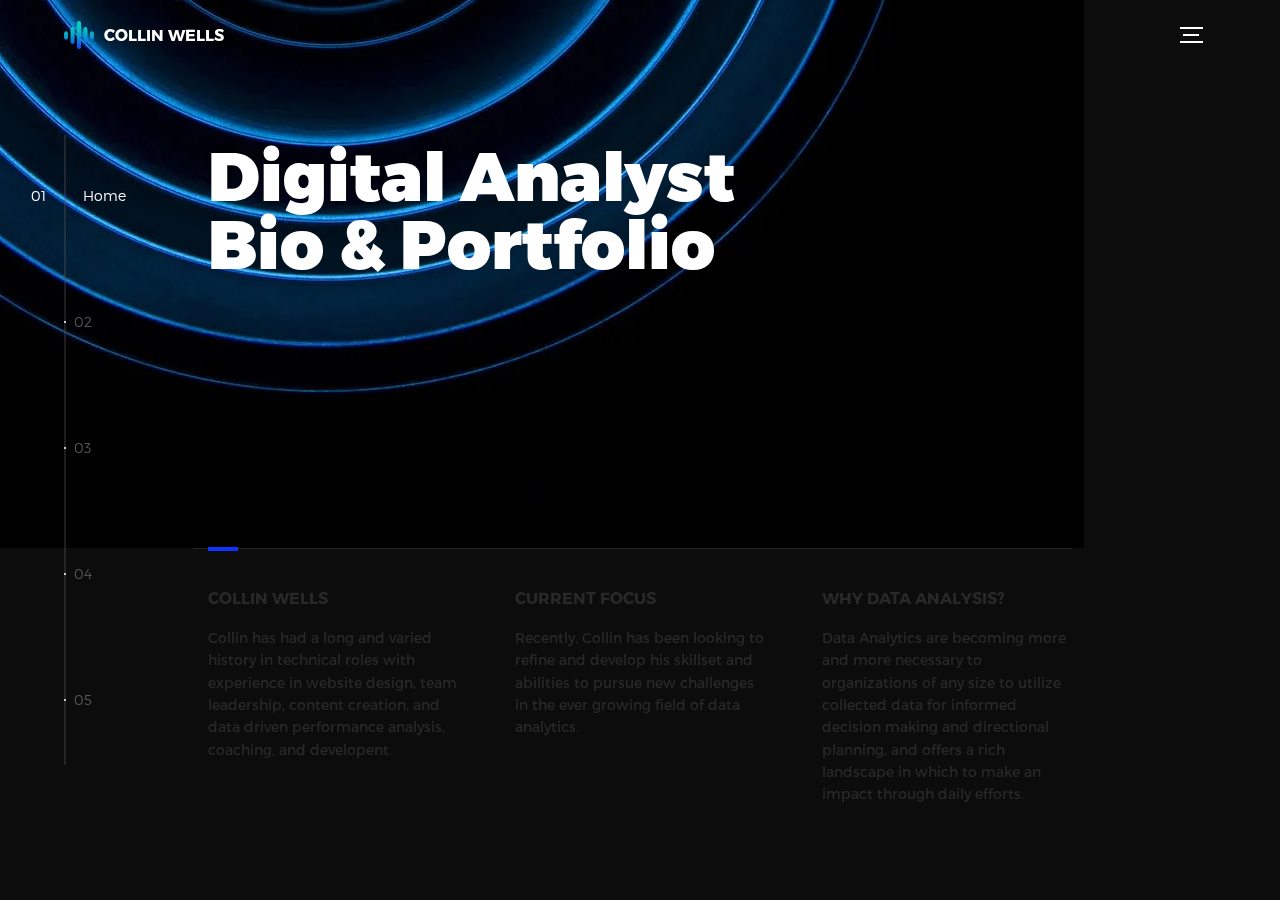
==== index.html @ be87ed23 "Add Files Via Upload" ====
<!DOCTYPE html>
<html lang="en">
<head>
  <title>Collin Wells</title>
  <meta charset="utf-8">
  <meta name="viewport" content="width=device-width, initial-scale=1">
  <meta http-equiv="X-UA-Compatible" content="IE=edge">
  <meta name="description" content="HTML5 website template">
  <meta name="keywords" content="global, template, html, sass, jquery">
  <meta name="author" content="Collin Wellsr">
  <link rel="stylesheet" href="assets/css/main.css">
</head>
<body>

<!-- notification for small viewports and landscape oriented smartphones -->
<div class="device-notification">
  <a class="device-notification--logo" href="#0">
    <img src="assets/img/logo.png" alt="Global">
    <p>Meant To Be Great</p>
  </a>
  <p class="device-notification--message">This site has so much to offer that we must request you orient your device to portrait or find a larger screen. You won't be disappointed.</p>
</div>

<div class="perspective effect-rotate-left">
  <div class="container"><div class="outer-nav--return"></div>
    <div id="viewport" class="l-viewport">
      <div class="l-wrapper">
        <header class="header">
          <a class="header--logo" href="#0">
            <img src="assets/img/logo.png" alt="Global">
            <p>Collin Wells</p>
          </a>
          <button class="header--cta cta">Hire Me</button>
          <div class="header--nav-toggle">
            <span></span>
          </div>
        </header>
        <nav class="l-side-nav">
          <ul class="side-nav">
            <li class="is-active"><span>Home</span></li>
            <li><span>Works</span></li>
            <li><span>About</span></li>
            <li><span>Contact</span></li>
            <li><span>Hire us</span></li>
          </ul>
        </nav>
        <ul class="l-main-content main-content">
          <li class="l-section section section--is-active">
            <div class="intro">
              <div class="intro--banner">
                <h1>Digital Analyst<br>Bio & Portfolio</h1>
                <button class="cta">Contact
                  <svg version="1.1" id="Layer_1" xmlns="http://www.w3.org/2000/svg" xmlns:xlink="http://www.w3.org/1999/xlink" x="0px" y="0px" viewBox="0 0 150 118" style="enable-background:new 0 0 150 118;" xml:space="preserve">
                  <g transform="translate(0.000000,118.000000) scale(0.100000,-0.100000)">
                    <path d="M870,1167c-34-17-55-57-46-90c3-15,81-100,194-211l187-185l-565-1c-431,0-571-3-590-13c-55-28-64-94-18-137c21-20,33-20,597-20h575l-192-193C800,103,794,94,849,39c20-20,39-29,61-29c28,0,63,30,298,262c147,144,272,271,279,282c30,51,23,60-219,304C947,1180,926,1196,870,1167z"/>
                  </g>
                  </svg>
                  <span class="btn-background"></span>
                </button>
                <img src="assets/img/introduction-visual.png" alt="Welcome">
              </div>
              <div class="intro--options">
                <a href="#0">
                  <h3>Collin Wells</h3>
                  <p>Collin has had a long and varied history in technical roles with experience in website design, team leadership, content creation, and data driven performance analysis, coaching, and developent.</p>
                </a>
                <a href="#0">
                  <h3>Current Focus</h3>
                  <p>Recently, Collin has been looking to refine and develop his skillset and abilities to pursue new challenges in the ever growing field of data analytics.</p>
                </a>
                <a href="#0">
                  <h3>Why Data Analysis?</h3>
                  <p>Data Analytics are becoming more and more necessary to organizations of any size to utilize collected data for informed decision making and directional planning, and offers a rich landscape in which to make an impact through daily efforts.</p>
                </a>
              </div>
            </div>
          </li>
          <li class="l-section section">
            <div class="work">
              <h2>Selected Work</h2>
              <div class="work--lockup">
                <ul class="slider">
                  <li class="slider--item slider--item-left">
                    <a href="#0">
                      
                  <li class="slider--item slider--item-center">
                    <a href="https://skurbles.github.io/DA-Projects/CovidDataAnalysis">
                      <div class="slider--item-image">
                        <img src="assets/img/work-alex-nowak.jpg" alt="Covid Analysis">
                      </div>
                      <p class="slider--item-title">Covid Project</p>
                      <p class="slider--item-description">Sample SQL and Tableau analysis utilizing a large global dataset.</p>
                    </a>
                  </li>
                </ul>
                <div class="slider--prev">
                  <svg version="1.1" id="Layer_1" xmlns="http://www.w3.org/2000/svg" xmlns:xlink="http://www.w3.org/1999/xlink" x="0px" y="0px"
                  viewBox="0 0 150 118" style="enable-background:new 0 0 150 118;" xml:space="preserve">
                  <g transform="translate(0.000000,118.000000) scale(0.100000,-0.100000)">
                    <path d="M561,1169C525,1155,10,640,3,612c-3-13,1-36,8-52c8-15,134-145,281-289C527,41,562,10,590,10c22,0,41,9,61,29
                    c55,55,49,64-163,278L296,510h575c564,0,576,0,597,20c46,43,37,109-18,137c-19,10-159,13-590,13l-565,1l182,180
                    c101,99,187,188,193,199c16,30,12,57-12,84C631,1174,595,1183,561,1169z"/>
                  </g>
                  </svg>
                </div>
                <div class="slider--next">
                  <svg version="1.1" id="Layer_1" xmlns="http://www.w3.org/2000/svg" xmlns:xlink="http://www.w3.org/1999/xlink" x="0px" y="0px" viewBox="0 0 150 118" style="enable-background:new 0 0 150 118;" xml:space="preserve">
                  <g transform="translate(0.000000,118.000000) scale(0.100000,-0.100000)">
                    <path d="M870,1167c-34-17-55-57-46-90c3-15,81-100,194-211l187-185l-565-1c-431,0-571-3-590-13c-55-28-64-94-18-137c21-20,33-20,597-20h575l-192-193C800,103,794,94,849,39c20-20,39-29,61-29c28,0,63,30,298,262c147,144,272,271,279,282c30,51,23,60-219,304C947,1180,926,1196,870,1167z"/>
                  </g>
                  </svg>
                </div>
              </div>
            </div>
          </li>
          <li class="l-section section">
            <div class="about">
              <div class="about--banner">
                <h2>I<br>Believe In<br>Meaningful<br>Work</h2>
                <a href="https://skurbles.github.io/">Career
                  <span>
                    <svg version="1.1" id="Layer_1" xmlns="http://www.w3.org/2000/svg" xmlns:xlink="http://www.w3.org/1999/xlink" x="0px" y="0px" viewBox="0 0 150 118" style="enable-background:new 0 0 150 118;" xml:space="preserve">
                    <g transform="translate(0.000000,118.000000) scale(0.100000,-0.100000)">
                      <path d="M870,1167c-34-17-55-57-46-90c3-15,81-100,194-211l187-185l-565-1c-431,0-571-3-590-13c-55-28-64-94-18-137c21-20,33-20,597-20h575l-192-193C800,103,794,94,849,39c20-20,39-29,61-29c28,0,63,30,298,262c147,144,272,271,279,282c30,51,23,60-219,304C947,1180,926,1196,870,1167z"/>
                    </g>
                    </svg>
                  </span>
                </a>
                <img src="assets/img/about-visual.png" alt="About Us">
              </div>
              <div class="intro--options">
                <a href="#0">
                  <h3>If you don't know where you're going, any road will take you there.</h3>
                  <p>Sometimes we follow the path in front of us not knowing where it will lead. I believe the skills I developed because of my varied experience has allowed me to see the road where I am going more clearly.</p>
                </a>
            </div>
          </li>
          <li class="l-section section">
            <div class="contact">
              <div class="contact--lockup">
                <div class="modal">
                  <div class="modal--information">
                    <p>Atlanta, GA | Remote Contractor</p>
                    
                    
                  </div>
                  <ul class="modal--options">
                    <li><a href="https://www.linkedin.com/in/collinwells/">LinkedIn</a></li>
                    
                    <li><a href="mailto:collin83@gmail.com">Email Me</a></li>
                  </ul>
                </div>
              </div>
            </div>
          </li>
          <li class="l-section section">
            <div class="hire">
              <h2>Want to work together <br>or learn about my other work?</br>Let me know!</h2>
              <!-- checkout formspree.io for easy form setup -->
              
              <form class="work-request"
              action="https://formspree.io/f/mdovznpd"
  method="POST">
                <div class="work-request--options">
                  <span class="options-a">
                    <input id="opt-1" type="checkbox" value="Data Analysis" name="Data Analysis">
                    <label for="opt-1">
                      <svg version="1.1" id="Layer_1" xmlns="http://www.w3.org/2000/svg" xmlns:xlink="http://www.w3.org/1999/xlink" x="0px" y="0px"
                      viewBox="0 0 150 111" style="enable-background:new 0 0 150 111;" xml:space="preserve">
                      <g transform="translate(0.000000,111.000000) scale(0.100000,-0.100000)">
                        <path d="M950,705L555,310L360,505C253,612,160,700,155,700c-6,0-44-34-85-75l-75-75l278-278L550-5l475,475c261,261,475,480,475,485c0,13-132,145-145,145C1349,1100,1167,922,950,705z"/>
                      </g>
                      </svg>
                      Data Analysis
                    </label>
                    <input id="opt-2" type="checkbox" value="Voice Over" name="Voice Over">
                    <label for="opt-2">
                      <svg version="1.1" id="Layer_1" xmlns="http://www.w3.org/2000/svg" xmlns:xlink="http://www.w3.org/1999/xlink" x="0px" y="0px"
                      viewBox="0 0 150 111" style="enable-background:new 0 0 150 111;" xml:space="preserve">
                      <g transform="translate(0.000000,111.000000) scale(0.100000,-0.100000)">
                        <path d="M950,705L555,310L360,505C253,612,160,700,155,700c-6,0-44-34-85-75l-75-75l278-278L550-5l475,475c261,261,475,480,475,485c0,13-132,145-145,145C1349,1100,1167,922,950,705z"/>
                      </g>
                      </svg>
                      Voice Over
                    </label>
                    <input id="opt-3" type="checkbox" value="Web Design" name="Web Design">
                    <label for="opt-3">
                      <svg version="1.1" id="Layer_1" xmlns="http://www.w3.org/2000/svg" xmlns:xlink="http://www.w3.org/1999/xlink" x="0px" y="0px"
                      viewBox="0 0 150 111" style="enable-background:new 0 0 150 111;" xml:space="preserve">
                      <g transform="translate(0.000000,111.000000) scale(0.100000,-0.100000)">
                        <path d="M950,705L555,310L360,505C253,612,160,700,155,700c-6,0-44-34-85-75l-75-75l278-278L550-5l475,475c261,261,475,480,475,485c0,13-132,145-145,145C1349,1100,1167,922,950,705z"/>
                      </g>
                      </svg>
                      Web Design
                    </label>
                  </span>
                  <span class="options-b">
                    <input id="opt-5" type="checkbox" value="Recruiter/Employer" name="Recruiter/Employment">
                    <label for="opt-5">
                      <svg version="1.1" id="Layer_1" xmlns="http://www.w3.org/2000/svg" xmlns:xlink="http://www.w3.org/1999/xlink" x="0px" y="0px"
                      viewBox="0 0 150 111" style="enable-background:new 0 0 150 111;" xml:space="preserve">
                      <g transform="translate(0.000000,111.000000) scale(0.100000,-0.100000)">
                        <path d="M950,705L555,310L360,505C253,612,160,700,155,700c-6,0-44-34-85-75l-75-75l278-278L550-5l475,475c261,261,475,480,475,485c0,13-132,145-145,145C1349,1100,1167,922,950,705z"/>
                      </g>
                      </svg>
                      Recruiter/Employer
                    </label>
                    <input id="opt-6" type="checkbox" value="marketing" name="Marketing">
                    <label for="opt-6">
                      <svg version="1.1" id="Layer_1" xmlns="http://www.w3.org/2000/svg" xmlns:xlink="http://www.w3.org/1999/xlink" x="0px" y="0px"
                      viewBox="0 0 150 111" style="enable-background:new 0 0 150 111;" xml:space="preserve">
                      <g transform="translate(0.000000,111.000000) scale(0.100000,-0.100000)">
                        <path d="M950,705L555,310L360,505C253,612,160,700,155,700c-6,0-44-34-85-75l-75-75l278-278L550-5l475,475c261,261,475,480,475,485c0,13-132,145-145,145C1349,1100,1167,922,950,705z"/>
                      </g>
                      </svg>
                      Marketing
                    </label>
                  </span>
                </div>
                
                <div class="work-request--information">
                  <div class="information-name">
                    <input id="name" type="text" name="name" spellcheck="false">
                    <label for="name">Name</label>
                  </div>
                  <div class="information-email">
                    <input id="email" type="email" name="email" spellcheck="false">
                    <label for="email">Email</label>
                  </div>
                </div>
                <input type="submit" value="Send Request">
              </form>
            </div>
          </li>
        </ul>
      </div>
    </div>
  </div>
  <ul class="outer-nav">
    <li class="is-active">Home</li>
    <li>Works</li>
    <li>About</li>
    <li>Contact</li>
    <li>Hire us</li>
  </ul>
</div>

<script src="https://ajax.googleapis.com/ajax/libs/jquery/2.2.4/jquery.min.js"></script>
<script>window.jQuery || document.write('<script src="assets/js/vendor/jquery-2.2.4.min.js"><\/script>')</script>
<script src="assets/js/functions-min.js"></script>
</body>
</html>
---- assets/css/main.css ----
@font-face{font-family:'Montserrat';src:url("fonts/Montserrat-Black.eot");src:local("☺"),url("fonts/Montserrat-Black.woff") format("woff"),url("fonts/Montserrat-Black.ttf") format("truetype"),url("fonts/Montserrat-Black.svg") format("svg");font-weight:900;font-style:normal}@font-face{font-family:'Montserrat';src:url("fonts/Montserrat-Bold.eot");src:local("☺"),url("fonts/Montserrat-Bold.woff") format("woff"),url("fonts/Montserrat-Bold.ttf") format("truetype"),url("fonts/Montserrat-Bold.svg") format("svg");font-weight:700;font-style:normal}@font-face{font-family:'Montserrat';src:url("fonts/Montserrat-Regular.eot");src:local("☺"),url("fonts/Montserrat-Regular.woff") format("woff"),url("fonts/Montserrat-Regular.ttf") format("truetype"),url("fonts/Montserrat-Regular.svg") format("svg");font-weight:400;font-style:normal}@font-face{font-family:'Montserrat';src:url("fonts/Montserrat-Light.eot");src:local("☺"),url("fonts/Montserrat-Light.woff") format("woff"),url("fonts/Montserrat-Light.ttf") format("truetype"),url("fonts/Montserrat-Light.svg") format("svg");font-weight:300;font-style:normal}/*! normalize.css v3.0.2 | MIT License | git.io/normalize */html{font-family:sans-serif;-ms-text-size-adjust:100%;-webkit-text-size-adjust:100%}body{margin:0}article,aside,details,figcaption,figure,footer,header,hgroup,main,menu,nav,section,summary{display:block}audio,canvas,progress,video{display:inline-block;vertical-align:baseline}audio:not([controls]){display:none;height:0}[hidden],template{display:none}a{background-color:transparent}a:active,a:hover{outline:0}abbr[title]{border-bottom:1px dotted}b,strong{font-weight:bold}dfn{font-style:italic}h1{font-size:2em;margin:0.67em 0}mark{background:#ff0;color:#000}small{font-size:80%}sub,sup{font-size:75%;line-height:0;position:relative;vertical-align:baseline}sup{top:-0.5em}sub{bottom:-0.25em}img{border:0}svg:not(:root){overflow:hidden}figure{margin:1em 40px}hr{box-sizing:content-box;height:0}pre{overflow:auto}code,kbd,pre,samp{font-family:monospace, monospace;font-size:1em}button,input,optgroup,select,textarea{color:inherit;font:inherit;margin:0}button{overflow:visible}button,select{text-transform:none}button,html input[type="button"],input[type="reset"],input[type="submit"]{-webkit-appearance:button;cursor:pointer}button[disabled],html input[disabled]{cursor:default}button::-moz-focus-inner,input::-moz-focus-inner{border:0;padding:0}input{line-height:normal}input[type="checkbox"],input[type="radio"]{box-sizing:border-box;padding:0}input[type="number"]::-webkit-inner-spin-button,input[type="number"]::-webkit-outer-spin-button{height:auto}input[type="search"]{-webkit-appearance:textfield;box-sizing:content-box}input[type="search"]::-webkit-search-cancel-button,input[type="search"]::-webkit-search-decoration{-webkit-appearance:none}fieldset{border:1px solid #c0c0c0;margin:0 2px;padding:0.35em 0.625em 0.75em}legend{border:0;padding:0}textarea{overflow:auto}optgroup{font-weight:bold}table{border-collapse:collapse;border-spacing:0}td,th{padding:0}::-moz-selection{background:#FFF498}::selection{background:#FFF498}::-moz-selection{background:#FFF498}img::-moz-selection{background:transparent}img::selection{background:transparent}img::-moz-selection{background:transparent}body{-webkit-tap-highlight-color:#FFF498}body{background-color:#0c0c0c;font-size:14px;line-height:1.6;font-family:"Montserrat",sans-serif;color:#fff;-webkit-font-smoothing:antialiased;-webkit-text-size-adjust:100%}.l-viewport{position:relative;width:100%;height:100vh;box-shadow:0 0 45px 5px rgba(0,0,0,0.85);overflow:hidden}.l-wrapper{position:relative;width:1440px;max-width:90%;height:100%;margin:0 auto}.l-side-nav{position:absolute;left:0;display:-webkit-box;display:-webkit-flex;display:-ms-flexbox;display:flex;height:100%;-webkit-box-align:center;-webkit-align-items:center;-ms-flex-align:center;align-items:center}.l-side-nav::before{content:"";position:absolute;top:50%;left:0;-webkit-transform:translateY(-50%);transform:translateY(-50%);width:2px;height:70%;max-height:750px;background-color:#555;opacity:.35;z-index:10}@media (max-width: 1180px){.l-side-nav{display:none}}.l-main-content{position:relative;width:100%;height:100%;margin:0;padding:0;list-style:none}.l-section{position:absolute;width:100%;height:100%}.device-notification{display:none;position:fixed;top:0;left:0;width:100%;height:100%;-webkit-box-orient:vertical;-webkit-box-direction:normal;-webkit-flex-direction:column;-ms-flex-direction:column;flex-direction:column;-webkit-box-align:center;-webkit-align-items:center;-ms-flex-align:center;-ms-grid-row-align:center;align-items:center;-webkit-box-pack:center;-webkit-justify-content:center;-ms-flex-pack:center;justify-content:center;background-color:#0c0c0c;z-index:12}.device-notification--logo{display:-webkit-box;display:-webkit-flex;display:-ms-flexbox;display:flex;-webkit-box-align:center;-webkit-align-items:center;-ms-flex-align:center;align-items:center;text-decoration:none;color:#fff}.device-notification--logo p{margin:0 0 0 10px;font-size:16px;font-weight:700;text-transform:uppercase}.device-notification--message{width:70%;margin:30px 0 0 0;font-weight:700;text-align:center}@media (max-width: 767px) and (min-width: 601px) and (max-height: 680px){.device-notification{display:-webkit-box;display:-webkit-flex;display:-ms-flexbox;display:flex}}@media (max-width: 600px) and (min-width: 480px) and (max-height: 580px){.device-notification{display:-webkit-box;display:-webkit-flex;display:-ms-flexbox;display:flex}}@media (max-width: 736px) and (min-width: 360px) and (orientation: landscape){.device-notification{display:-webkit-box;display:-webkit-flex;display:-ms-flexbox;display:flex}}@media(max-width: 359px){.device-notification{display:-webkit-box;display:-webkit-flex;display:-ms-flexbox;display:flex}}.section{opacity:0;visibility:hidden;-webkit-transition:opacity .4s ease-in-out,visibility 0s .4s;transition:opacity .4s ease-in-out,visibility 0s .4s}.section--is-active{opacity:1;visibility:visible;z-index:1;-webkit-transition:opacity .4s ease-in-out .4s;transition:opacity .4s ease-in-out .4s}.section--next{-webkit-transform:translateY(-45px);transform:translateY(-45px);-webkit-transition:-webkit-transform .4s ease-in-out;transition:-webkit-transform .4s ease-in-out;transition:transform .4s ease-in-out;transition:transform .4s ease-in-out, -webkit-transform .4s ease-in-out}.section--prev{-webkit-transform:translateY(45px);transform:translateY(45px);-webkit-transition:-webkit-transform .4s ease-in-out;transition:-webkit-transform .4s ease-in-out;transition:transform .4s ease-in-out;transition:transform .4s ease-in-out, -webkit-transform .4s ease-in-out}.header{position:absolute;top:0;left:0;display:-webkit-box;display:-webkit-flex;display:-ms-flexbox;display:flex;width:100%;height:70px;-webkit-box-align:center;-webkit-align-items:center;-ms-flex-align:center;align-items:center;-webkit-box-pack:justify;-webkit-justify-content:space-between;-ms-flex-pack:justify;justify-content:space-between;z-index:10}.header--logo{display:-webkit-box;display:-webkit-flex;display:-ms-flexbox;display:flex;-webkit-box-align:center;-webkit-align-items:center;-ms-flex-align:center;align-items:center;text-decoration:none;color:#fff}.header--logo p{margin:0 0 0 10px;font-size:16px;font-weight:700;text-transform:uppercase}.header--nav-toggle{display:-webkit-box;display:-webkit-flex;display:-ms-flexbox;display:flex;width:50px;height:50px;-webkit-box-orient:vertical;-webkit-box-direction:normal;-webkit-flex-direction:column;-ms-flex-direction:column;flex-direction:column;-webkit-box-align:center;-webkit-align-items:center;-ms-flex-align:center;align-items:center;-webkit-box-pack:center;-webkit-justify-content:center;-ms-flex-pack:center;justify-content:center;cursor:pointer}.header--nav-toggle span,.header--nav-toggle::before,.header--nav-toggle::after{content:"";position:relative;width:16px;height:2px;background-color:#fff}.header--nav-toggle::before{bottom:5px;width:23px}.header--nav-toggle::after{top:5px;width:23px}.header--cta{position:absolute;top:50%;left:50%;-webkit-transform:translate(-50%, -50%);transform:translate(-50%, -50%);padding:0 20px;line-height:30px;text-decoration:none;color:#fff;font-weight:700;text-transform:uppercase;background-color:#0f33ff;border:none;opacity:0;visibility:hidden;-webkit-transition:opacity .4s ease-in-out,visibility 0s .4s;transition:opacity .4s ease-in-out,visibility 0s .4s}.header--cta:focus{outline:none}.header--cta.is-active{opacity:1;visibility:visible;-webkit-transition:opacity .4s ease-in-out .4s;transition:opacity .4s ease-in-out .4s}@media (max-width: 767px){.header--cta{display:none}}.side-nav{position:relative;display:-webkit-box;display:-webkit-flex;display:-ms-flexbox;display:flex;width:100px;height:70%;max-height:750px;-webkit-box-orient:vertical;-webkit-box-direction:normal;-webkit-flex-direction:column;-ms-flex-direction:column;flex-direction:column;-webkit-justify-content:space-around;-ms-flex-pack:distribute;justify-content:space-around;margin:0;padding:0;list-style-position:inside;z-index:10}.side-nav>li{position:relative;top:-5px;color:#fff;font-size:6px;cursor:pointer}.side-nav>li span{position:relative;top:3px;left:10px;color:#fff;font-size:14px;font-weight:300;opacity:0;visibility:hidden}.side-nav>li::before{position:absolute;top:3px;left:10px;color:#555;font-size:14px;font-weight:300}.side-nav li:nth-child(1)::before{content:"01"}.side-nav li:nth-child(2)::before{content:"02"}.side-nav li:nth-child(3)::before{content:"03"}.side-nav li:nth-child(4)::before{content:"04"}.side-nav li:nth-child(5)::before{content:"05"}.side-nav li.is-active{color:#0f33ff;-webkit-transition:color .4s ease-in-out;transition:color .4s ease-in-out}.side-nav li.is-active span{opacity:1;visibility:visible;-webkit-transition:opacity .4s ease-in-out;transition:opacity .4s ease-in-out}.side-nav li.is-active::before{left:-33px;color:#fff}.intro{position:relative;display:-webkit-box;display:-webkit-flex;display:-ms-flexbox;display:flex;width:900px;max-width:75%;height:100%;-webkit-box-orient:vertical;-webkit-box-direction:normal;-webkit-flex-direction:column;-ms-flex-direction:column;flex-direction:column;-webkit-box-pack:center;-webkit-justify-content:center;-ms-flex-pack:center;justify-content:center;margin:0 auto}@media (max-width: 1180px){.intro{max-width:100%}}.intro--banner{position:relative;height:475px}.intro--banner::before{content:"";position:absolute;bottom:20px;left:-15px;right:0;height:2px;background-color:#282828}.intro--banner::after{content:"";position:absolute;bottom:18px;left:0;width:30px;height:4px;background-color:#0f33ff}.intro--banner h1{position:relative;font-size:68px;font-weight:900;line-height:1;z-index:1}.intro--banner button{position:relative;padding:5px 17px 5px 12px;font-weight:700;text-transform:uppercase;background-color:transparent;border:none}.intro--banner button .btn-background{position:absolute;top:0;left:23px;right:0;height:100%;background-color:#0f33ff;z-index:-1;-webkit-transition:left .2s ease-in-out;transition:left .2s ease-in-out}.intro--banner button:hover .btn-background{left:0}.intro--banner button:focus{outline:none}.intro--banner button svg{position:relative;left:5px;width:15px;fill:#fff}.intro--banner img{position:absolute;bottom:21px;right:-12px}.intro--options{display:-webkit-box;display:-webkit-flex;display:-ms-flexbox;display:flex;-webkit-box-pack:justify;-webkit-justify-content:space-between;-ms-flex-pack:justify;justify-content:space-between;margin:0;padding:0;list-style:none}.intro--options>a{max-width:250px;text-decoration:none;color:#282828;-webkit-transition:color .2s ease-in-out;transition:color .2s ease-in-out}.intro--options>a:hover{color:#fff}.intro--options h3{font-size:16px;text-transform:uppercase}.intro--options p{margin-bottom:0}@media (max-width: 900px){.intro--banner{height:380px}.intro--banner h1{font-size:55px}.intro--banner img{width:430px}.intro--options>a{margin-right:30px}.intro--options>a:last-child{margin-right:0}}@media (max-width: 767px){.intro--banner{height:305px}.intro--banner h1{font-size:44px}.intro--banner img{width:330px}.intro--options{display:block}.intro--options>a{display:block;max-width:100%;margin:0 0 30px 0}.intro--options>a:last-child{margin-bottom:0}}@media (max-width: 600px){.intro--banner{height:360px}.intro--banner h1{font-size:55px}.intro--banner img{display:none}}@media (max-width: 600px) and (max-height: 750px){.intro--banner{height:auto}.intro--banner::before,.intro--banner::after{display:none}.intro--banner h1{margin-top:0}.intro--options{display:none}}.work{position:relative;display:-webkit-box;display:-webkit-flex;display:-ms-flexbox;display:flex;width:960px;max-width:80%;height:100%;-webkit-box-orient:vertical;-webkit-box-direction:normal;-webkit-flex-direction:column;-ms-flex-direction:column;flex-direction:column;-webkit-box-pack:center;-webkit-justify-content:center;-ms-flex-pack:center;justify-content:center;margin:0 auto}@media (max-width: 1180px){.work{max-width:100%}}.work h2{margin:0 0 20px 0;font-size:30px;text-align:center}.work--lockup{position:relative}.work--lockup .slider{position:relative;display:-webkit-box;display:-webkit-flex;display:-ms-flexbox;display:flex;width:80%;margin:0 auto;padding:0;list-style:none}.work--lockup .slider--item{position:absolute;display:none;text-align:center}.work--lockup .slider--item a{text-decoration:none;color:#858585}.work--lockup .slider--item-title{margin-top:10px;font-size:12px;font-weight:700;text-transform:uppercase}.work--lockup .slider--item-description{display:none;max-width:250px;margin:0 auto}.work--lockup .slider--item-image{width:150px;height:150px;margin:0 auto;border-radius:50%;overflow:hidden}.work--lockup .slider--item-image img{width:100%}.work--lockup .slider--item-left{top:50%;left:0;-webkit-transform:translateY(-50%);transform:translateY(-50%);display:block}.work--lockup .slider--item-right{top:50%;right:0;-webkit-transform:translateY(-50%);transform:translateY(-50%);display:block}.work--lockup .slider--item-center{position:relative;top:30px;left:50%;-webkit-transform:translateX(-50%);transform:translateX(-50%);display:block}.work--lockup .slider--item-center a{color:#fff}.work--lockup .slider--item-center .slider--item-title{margin-top:25px;font-size:16px}.work--lockup .slider--item-center .slider--item-description{display:block}.work--lockup .slider--item-center .slider--item-image{width:300px;height:300px}.work--lockup .slider--next,.work--lockup .slider--prev{position:absolute;top:160px;display:-webkit-box;display:-webkit-flex;display:-ms-flexbox;display:flex;width:50px;height:50px;-webkit-box-align:center;-webkit-align-items:center;-ms-flex-align:center;align-items:center;-webkit-box-pack:center;-webkit-justify-content:center;-ms-flex-pack:center;justify-content:center;background-color:#282828;border-radius:50%;cursor:pointer}.work--lockup .slider--next svg,.work--lockup .slider--prev svg{width:20px;fill:#fff}.work--lockup .slider--next{right:0}.work--lockup .slider--prev{left:0}@media (max-width: 900px){.work--lockup .slider--item-image{width:120px;height:120px}.work--lockup .slider--item-center .slider--item-image{width:240px;height:240px}.work--lockup .slider--next,.work--lockup .slider--prev{top:130px}}@media (max-width: 767px){.work--lockup .slider{width:75%}.work--lockup .slider--item-image{width:90px;height:90px}.work--lockup .slider--item-center .slider--item-image{width:190px;height:190px}.work--lockup .slider--next,.work--lockup .slider--prev{top:105px}}@media (max-width: 600px){.work--lockup .slider{width:auto}.work--lockup .slider--item-left,.work--lockup .slider--item-right{display:none}}.about{position:relative;display:-webkit-box;display:-webkit-flex;display:-ms-flexbox;display:flex;width:900px;max-width:75%;height:100%;-webkit-box-orient:vertical;-webkit-box-direction:normal;-webkit-flex-direction:column;-ms-flex-direction:column;flex-direction:column;-webkit-box-pack:center;-webkit-justify-content:center;-ms-flex-pack:center;justify-content:center;margin:0 auto}@media (max-width: 1180px){.about{max-width:100%}}.about--banner{position:relative;height:475px}.about--banner::before{content:"";position:absolute;top:20px;left:200px;-webkit-transform:rotate(-25deg);transform:rotate(-25deg);border:5px solid #0f33ff;border-right-color:transparent;border-bottom-color:transparent}.about--banner::after{content:"";position:absolute;top:75px;left:400px;-webkit-transform:rotate(45deg);transform:rotate(45deg);width:10px;height:10px;background-color:#0f33ff}.about--banner h2{position:relative;margin-top:35px;font-size:68px;font-weight:900;line-height:1;z-index:1}.about--banner h2::before{content:"";position:absolute;top:60px;left:268px;width:30px;height:30px;background-color:#0f33ff;border-radius:50%}.about--banner h2::after{content:"";position:absolute;top:255px;left:255px;width:10px;height:10px;background-color:#0f33ff}.about--banner a{padding:5px 17px 5px 0;text-decoration:none;color:#fff;font-weight:700;text-transform:uppercase;background-color:transparent}.about--banner a:hover svg{left:10px}.about--banner a svg{position:relative;left:5px;width:15px;fill:#fff;-webkit-transition:left .2s ease-in-out;transition:left .2s ease-in-out}.about--banner img{position:absolute;bottom:-90px;right:-12px}.about--options{display:-webkit-box;display:-webkit-flex;display:-ms-flexbox;display:flex;max-width:600px;-webkit-box-pack:justify;-webkit-justify-content:space-between;-ms-flex-pack:justify;justify-content:space-between;margin:0;padding:0;list-style:none}.about--options>a{position:relative;width:150px;height:75px;text-decoration:none;color:#fff;border:10px solid #0f33ff;background-position:center;background-size:cover;background-repeat:no-repeat}.about--options>a:nth-child(1){background-image:url("../img/about-winners.jpg")}.about--options>a:nth-child(2){background-image:url("../img/about-philosophy.jpg")}.about--options>a:nth-child(3){background-image:url("../img/about-history.jpg")}.about--options>a:hover h3{bottom:-50px}.about--options h3{position:absolute;bottom:-38px;left:10px;font-size:16px;text-transform:uppercase;-webkit-transition:bottom .2s ease-in-out,left .2s ease-in-out;transition:bottom .2s ease-in-out,left .2s ease-in-out}@media (max-width: 767px){.about--banner{height:305px}.about--banner::before{top:0;left:125px}.about--banner::after{top:35px;left:260px}.about--banner h2{margin-top:10px;font-size:44px}.about--banner h2::before{top:28px;left:168px}.about--banner h2::after{top:163px;left:163px}.about--banner img{width:315px}}@media (max-width: 600px){.about--banner{height:auto}.about--banner::before{left:155px}.about--banner::after{left:310px}.about--banner h2{margin-top:0;font-size:55px}.about--banner h2::before{top:43px;left:214px}.about--banner h2::after{top:205px;left:205px}.about--banner img{display:none}.about--options{display:none}}.contact{position:fixed;top:0;left:0;width:100%;height:100%;background-image:url("../img/contact-visual.png");background-position:center;background-size:cover;background-repeat:no-repeat}.contact--lockup{position:relative;display:-webkit-box;display:-webkit-flex;display:-ms-flexbox;display:flex;width:900px;max-width:75%;height:100%;-webkit-box-align:center;-webkit-align-items:center;-ms-flex-align:center;align-items:center;-webkit-box-pack:end;-webkit-justify-content:flex-end;-ms-flex-pack:end;justify-content:flex-end;margin:0 auto}@media (max-width: 1180px){.contact--lockup{max-width:90%}}@media (max-width: 767px){.contact--lockup{-webkit-box-pack:center;-webkit-justify-content:center;-ms-flex-pack:center;justify-content:center}}.contact--lockup .modal{padding:45px 45px;text-align:center;background-color:#0c0c0c;box-shadow:0 0 30px 0 rgba(0,0,0,0.75)}.contact--lockup .modal--information p,.contact--lockup .modal--information a{display:block;margin:14px 0;text-decoration:none;color:#fff;font-weight:700}.contact--lockup .modal--information p{margin-top:0}.contact--lockup .modal--options{margin:0;padding:0;list-style:none}.contact--lockup .modal--options>li{width:130px;margin:0 auto 25px auto}.contact--lockup .modal--options li:nth-child(1){background-color:#1769ff}.contact--lockup .modal--options li:nth-child(2){background-color:#ea4c89}.contact--lockup .modal--options li:nth-child(3){margin-bottom:0;background-color:#0f33ff;text-transform:uppercase}.contact--lockup .modal--options a{display:block;width:100%;padding:8px 0;text-decoration:none;color:#fff;font-weight:700}.hire{position:relative;display:-webkit-box;display:-webkit-flex;display:-ms-flexbox;display:flex;width:700px;max-width:75%;height:100%;-webkit-box-orient:vertical;-webkit-box-direction:normal;-webkit-flex-direction:column;-ms-flex-direction:column;flex-direction:column;-webkit-box-pack:center;-webkit-justify-content:center;-ms-flex-pack:center;justify-content:center;margin:0 auto}@media (max-width: 1180px){.hire{max-width:100%}}.hire h2{margin:0 0 20px 0;font-size:30px;text-align:center}.work-request{display:-webkit-box;display:-webkit-flex;display:-ms-flexbox;display:flex;width:100%;-webkit-box-orient:vertical;-webkit-box-direction:normal;-webkit-flex-direction:column;-ms-flex-direction:column;flex-direction:column;-webkit-box-align:center;-webkit-align-items:center;-ms-flex-align:center;align-items:center;color:#fff}.work-request input[type="submit"]{width:400px;max-width:100%;line-height:50px;font-size:16px;font-weight:700;text-transform:uppercase;background-color:#0f33ff;border:none;border-radius:0}.work-request input[type="submit"]:focus{outline:none}.work-request--options{display:-webkit-box;display:-webkit-flex;display:-ms-flexbox;display:flex;width:100%;-webkit-box-orient:vertical;-webkit-box-direction:normal;-webkit-flex-direction:column;-ms-flex-direction:column;flex-direction:column;-webkit-box-align:center;-webkit-align-items:center;-ms-flex-align:center;align-items:center;margin:30px 0}.work-request--options .options-a{display:-webkit-box;display:-webkit-flex;display:-ms-flexbox;display:flex;width:100%;-webkit-box-pack:justify;-webkit-justify-content:space-between;-ms-flex-pack:justify;justify-content:space-between}.work-request--options .options-b{display:-webkit-box;display:-webkit-flex;display:-ms-flexbox;display:flex;width:72%;-webkit-flex-wrap:wrap;-ms-flex-wrap:wrap;flex-wrap:wrap;-webkit-justify-content:space-around;-ms-flex-pack:distribute;justify-content:space-around}.work-request--options label{display:block;width:200px;margin-bottom:30px;line-height:50px;font-size:16px;font-weight:700;text-align:center;border:2px solid #fff;cursor:pointer;-webkit-transition:background-color .2s ease-in-out,border-color .2s ease-in-out;transition:background-color .2s ease-in-out,border-color .2s ease-in-out}.work-request--options label svg{position:relative;left:-5px;width:0;fill:#fff;-webkit-transition:width .2s ease-in-out;transition:width .2s ease-in-out}.work-request--options input[type="checkbox"]{display:none}.work-request--options input[type="checkbox"]:checked+label{background-color:#0f33ff;border-color:#0f33ff}.work-request--options input[type="checkbox"]:checked+label svg{width:15px}.work-request--information{display:-webkit-box;display:-webkit-flex;display:-ms-flexbox;display:flex;width:100%;-webkit-box-pack:justify;-webkit-justify-content:space-between;-ms-flex-pack:justify;justify-content:space-between;margin-bottom:60px}.work-request--information .information-name,.work-request--information .information-email{position:relative;width:45%;height:50px;font-size:30px;font-weight:300}.work-request--information input[type="text"],.work-request--information input[type="email"]{width:100%;padding:0 0 5px 0;background-color:transparent;border:none;border-bottom:1px solid #fff;border-radius:0}.work-request--information input[type="text"]:focus,.work-request--information input[type="email"]:focus{outline:none;background-color:#0c0c0c}.work-request--information label{position:absolute;top:0;left:0;pointer-events:none;-webkit-transition:top .2s ease-in-out,font-size .2s ease-in-out;transition:top .2s ease-in-out,font-size .2s ease-in-out}.work-request--information input:focus+label,.work-request--information input.has-value+label{top:-15px;font-size:14px}@media (max-width: 767px){.work-request--options{-webkit-box-orient:horizontal;-webkit-box-direction:normal;-webkit-flex-direction:row;-ms-flex-direction:row;flex-direction:row;-webkit-justify-content:space-around;-ms-flex-pack:distribute;justify-content:space-around}.work-request--options .options-a,.work-request--options .options-b{display:block;width:auto}}@media (max-width: 600px){.work-request--options{margin:20px 0}}@media (max-width: 600px) and (max-width: 415px){.work-request--options{-webkit-box-pack:justify;-webkit-justify-content:space-between;-ms-flex-pack:justify;justify-content:space-between}}@media (max-width: 600px){.work-request--options label{width:150px;margin-bottom:15px;font-size:14px}.work-request--options input[type="checkbox"]:checked+label svg{width:12px}.work-request--information{margin-bottom:30px}.work-request--information .information-name,.work-request--information .information-email{height:40px;font-size:24px}}.perspective{position:relative;width:100%;height:100%;overflow:hidden}.perspective--modalview{position:fixed;-webkit-perspective:1500px;perspective:1500px}.container{position:relative;-webkit-transform:translateZ(0) translateX(0) rotateY(0deg);transform:translateZ(0) translateX(0) rotateY(0deg);min-height:100%;outline:30px solid #0f33ff;-webkit-transition:-webkit-transform .4s;transition:-webkit-transform .4s;transition:transform .4s;transition:transform .4s, -webkit-transform .4s}.modalview .container{position:absolute;width:100%;height:100%;overflow:hidden;-webkit-backface-visibility:hidden;backface-visibility:hidden}.effect-rotate-left .container{-webkit-transform-origin:0% 50%;transform-origin:0% 50%;-webkit-transition:-webkit-transform .4s;transition:-webkit-transform .4s;transition:transform .4s;transition:transform .4s, -webkit-transform .4s}.effect-rotate-left--animate .container{-webkit-transform:translateZ(-1800px) translateX(-50%) rotateY(45deg);transform:translateZ(-1800px) translateX(-50%) rotateY(45deg);outline:30px solid #0f33ff}.outer-nav{position:absolute;top:50%;left:55%;-webkit-transform:translateY(-50%);transform:translateY(-50%);-webkit-transform-style:preserve-3d;transform-style:preserve-3d;margin:0;padding:0;list-style:none;text-align:center;visibility:hidden;-webkit-transition:visibility 0s .2s;transition:visibility 0s .2s}.outer-nav.is-vis{visibility:visible}.outer-nav--return{position:absolute;top:0;left:0;width:100%;height:100%;display:none;cursor:pointer;z-index:11}.outer-nav--return.is-vis{display:block}.outer-nav>li{-webkit-transform-style:preserve-3d;transform-style:preserve-3d;-webkit-transform:translateX(350px) translateZ(-1000px);transform:translateX(350px) translateZ(-1000px);font-size:55px;font-weight:900;opacity:0;cursor:pointer;-webkit-transition:opacity .2s,-webkit-transform .2s;transition:opacity .2s,-webkit-transform .2s;transition:transform .2s,opacity .2s;transition:transform .2s,opacity .2s,-webkit-transform .2s}.outer-nav>li.is-vis{-webkit-transform:translateX(0) translateZ(0);transform:translateX(0) translateZ(0);opacity:1;-webkit-transition:opacity .4s,-webkit-transform .4s;transition:opacity .4s,-webkit-transform .4s;transition:transform .4s,opacity .4s;transition:transform .4s,opacity .4s,-webkit-transform .4s}.outer-nav>li::before{content:"";position:absolute;top:50%;left:50%;-webkit-transform:translate(-50%, -25%);transform:translate(-50%, -25%);width:110%;height:15px;opacity:0;background-color:#0f33ff}.outer-nav>li.is-active::before{opacity:1}@media (max-width: 767px){.outer-nav>li{font-size:44px}}@media (max-width: 600px){.outer-nav>li{font-size:34px}}.outer-nav li.is-vis:nth-child(2){-webkit-transition-delay:.04s;transition-delay:.04s}.outer-nav li.is-vis:nth-child(3){-webkit-transition-delay:.08s;transition-delay:.08s}.outer-nav li.is-vis:nth-child(4){-webkit-transition-delay:.12s;transition-delay:.12s}.outer-nav li.is-vis:nth-child(5){-webkit-transition-delay:.16s;transition-delay:.16s}
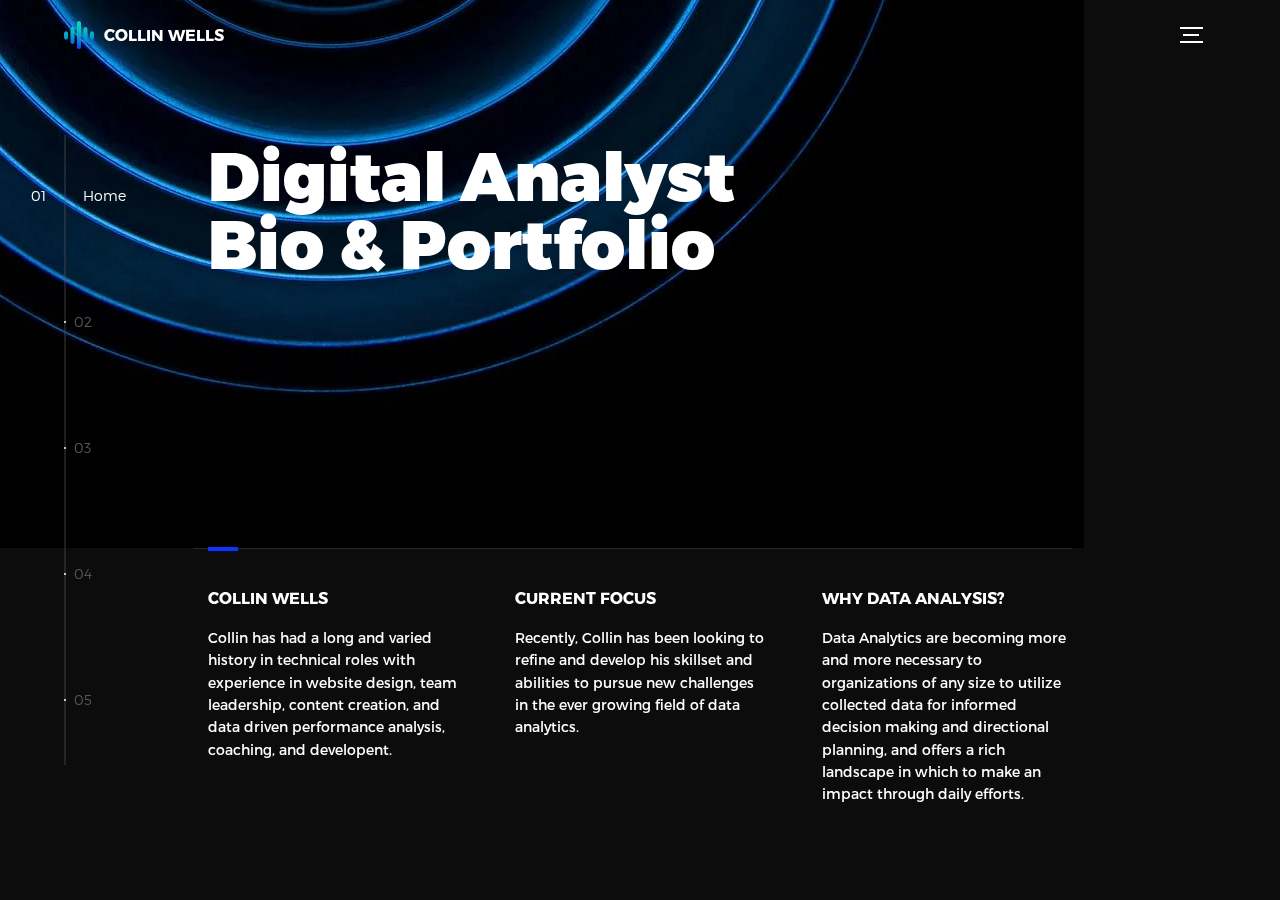
==== commit a6fca1ad: "Update index.html" ====
--- a/index.html
+++ b/index.html
@@ -41,7 +41,7 @@
             <li><span>Works</span></li>
             <li><span>About</span></li>
             <li><span>Contact</span></li>
-            <li><span>Hire us</span></li>
+            <li><span>Hire Me</span></li>
           </ul>
         </nav>
         <ul class="l-main-content main-content">
@@ -60,15 +60,15 @@
                 <img src="assets/img/introduction-visual.png" alt="Welcome">
               </div>
               <div class="intro--options">
-                <a href="#0">
+                <a href="#0" style="color:white;">
                   <h3>Collin Wells</h3>
                   <p>Collin has had a long and varied history in technical roles with experience in website design, team leadership, content creation, and data driven performance analysis, coaching, and developent.</p>
                 </a>
-                <a href="#0">
+                <a href="#0" style="color:white;">
                   <h3>Current Focus</h3>
                   <p>Recently, Collin has been looking to refine and develop his skillset and abilities to pursue new challenges in the ever growing field of data analytics.</p>
                 </a>
-                <a href="#0">
+                <a href="#0" style="color:white;">
                   <h3>Why Data Analysis?</h3>
                   <p>Data Analytics are becoming more and more necessary to organizations of any size to utilize collected data for informed decision making and directional planning, and offers a rich landscape in which to make an impact through daily efforts.</p>
                 </a>
@@ -116,7 +116,7 @@
           <li class="l-section section">
             <div class="about">
               <div class="about--banner">
-                <h2>I<br>Believe In<br>Meaningful<br>Work</h2>
+                <h2>I Believe In<br>Meaningful<br>Work</h2>
                 <a href="https://skurbles.github.io/">Career
                   <span>
                     <svg version="1.1" id="Layer_1" xmlns="http://www.w3.org/2000/svg" xmlns:xlink="http://www.w3.org/1999/xlink" x="0px" y="0px" viewBox="0 0 150 118" style="enable-background:new 0 0 150 118;" xml:space="preserve">
@@ -129,7 +129,7 @@
                 <img src="assets/img/about-visual.png" alt="About Us">
               </div>
               <div class="intro--options">
-                <a href="#0">
+                <a href="#0" style="color:white;">
                   <h3>If you don't know where you're going, any road will take you there.</h3>
                   <p>Sometimes we follow the path in front of us not knowing where it will lead. I believe the skills I developed because of my varied experience has allowed me to see the road where I am going more clearly.</p>
                 </a>
